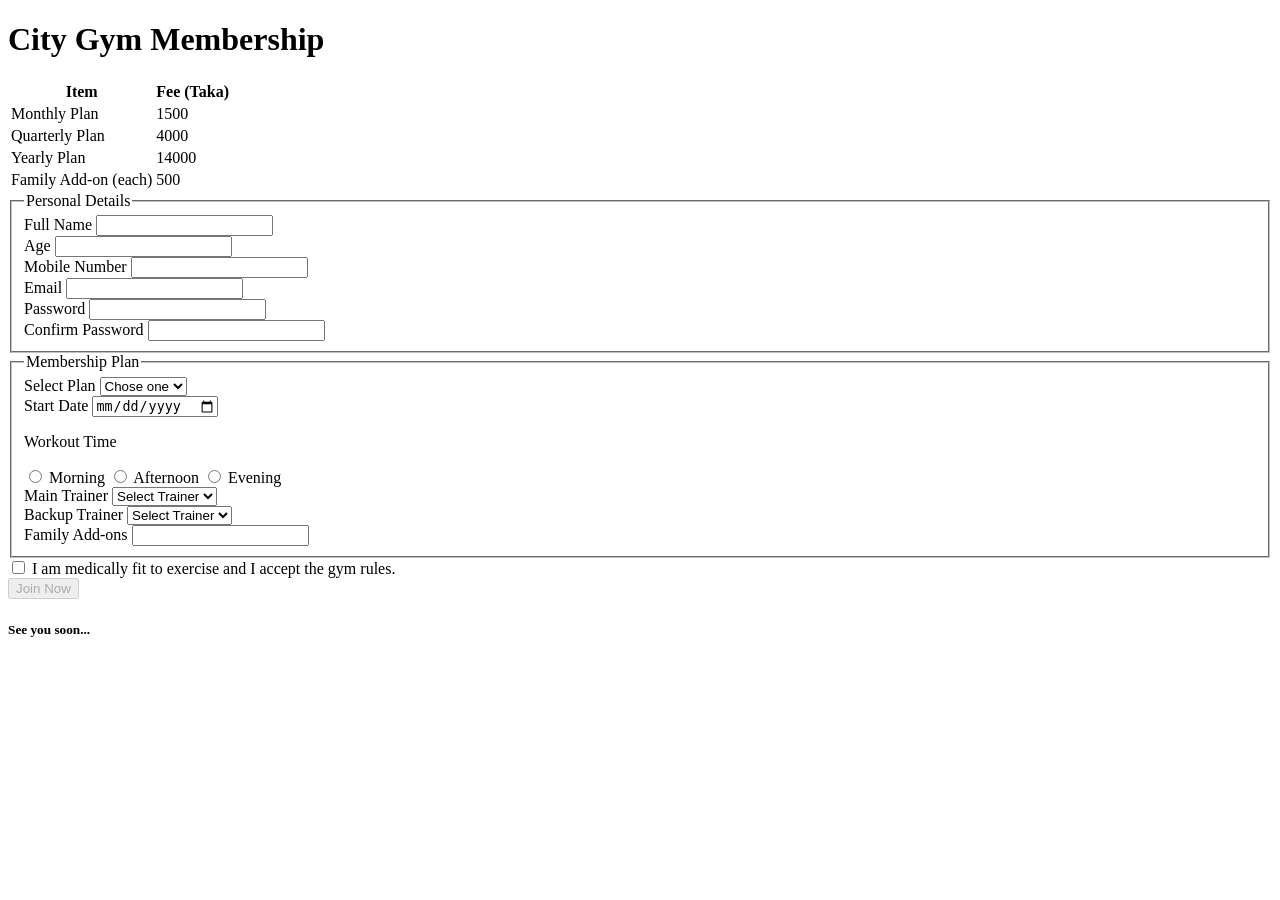
==== lab4/index.html @ 888088b3 "Fourth Lab" ====
<!DOCTYPE html>
<html>

<head>
    <title>City Gym Membership</title>
    <link rel="stylesheet" href="style.css">
</head>

<body>
    <header>
        <h1>City Gym Membership</h1>
    </header>
    <main>
        <table>
            <tr>
                <th>Item</th>
                <th>Fee (Taka)</th>
            </tr>
            <tr>
                <td>Monthly Plan</td>
                <td>1500</td>
            </tr>
            <tr>
                <td>Quarterly Plan</td>
                <td>4000</td>
            </tr>
            <tr>
                <td>Yearly Plan</td>
                <td>14000</td>
            </tr>
            <tr>
                <td>Family Add-on (each)</td>
                <td>500</td>
            </tr>
        </table>

        <form id="gymForm" onsubmit="return validateForm()" novalidate>
            <fieldset>
                <legend>Personal Details</legend>

                <label for="fullName">Full Name</label>
                <input type="text" id="fullName">
                <div class="error" id="nameError"></div>

                <label for="age">Age</label>
                <input type="number" id="age">
                <div class="error" id="ageError"></div>

                <label for="mobile">Mobile Number</label>
                <input type="text" id="mobile">
                <div class="error" id="mobileError"></div>

                <label for="email">Email</label>
                <input type="text" id="email">
                <div class="error" id="emailError"></div>

                <label for="password">Password</label>
                <input type="password" id="password">
                <div class="error" id="passwordError"></div>

                <label for="confirmPassword">Confirm Password</label>
                <input type="password" id="confirmPassword">
                <div class="error" id="confirmError"></div>
            </fieldset>
            <fieldset>
                <legend>Membership Plan</legend>
                <label for="plan">Select Plan</label>
                <select id="plan">
                    <option value="">Chose one</option>
                    <option value="Monthly">Monthly</option>
                    <option value="Quarterly">Quarterly</option>
                    <option value="Yearly">Yearly</option>
                </select>
                <div class="error" id="planError"></div>

                <label for="startDate">Start Date</label>
                <input type="date" id="startDate">
                <div class="error" id="dateError"></div>

                <p>Workout Time</p>
                <input type="radio" id="morning" name="workoutTime" value="Morning">
                <label for="morning" class="radio-label">Morning</label>
                <input type="radio" id="afternoon" name="workoutTime" value="Afternoon">
                <label for="afternoon" class="radio-label">Afternoon</label>
                <input type="radio" id="evening" name="workoutTime" value="Evening">
                <label for="evening" class="radio-label">Evening</label>
                <div class="error" id="timeError"></div>

                <div class="trainer">
                    <label for="mainTrainer">Main Trainer</label>
                    <select id="mainTrainer">
                        <option value="">Select Trainer</option>
                        <option value="Rafi">Rafi</option>
                        <option value="Mitu">Mitu</option>
                        <option value="Sabbir">Sabbir</option>
                        <option value="Joya">Joya</option>
                    </select>
                    <div class="error" id="mainError"></div>
                </div>

                <div class="trainer">
                    <label for="backupTrainer">Backup Trainer</label>
                    <select id="backupTrainer">
                        <option value="">Select Trainer</option>
                        <option value="Rafi">Rafi</option>
                        <option value="Mitu">Mitu</option>
                        <option value="Sabbir">Sabbir</option>
                        <option value="Joya">Joya</option>
                    </select>
                    <div class="error" id="backupError"></div>
                </div>

                <label for="addons">Family Add-ons</label>
                <input type="number" id="addons">
                <div class="error" id="addonsError"></div>
            </fieldset>

            <input type="checkbox" id="agree" onchange="toggleButton()">
            <label for="agree">I am medically fit to exercise and I accept the gym rules.</label>
            <br>
            <button type="submit" id="joinBtn" disabled>Join Now</button>
            <div id="finalMessage"></div>
        </form>
    </main>
    <footer><h5>See you soon...</h5></footer>
    <script src="script.js"></script>
</body>

</html>
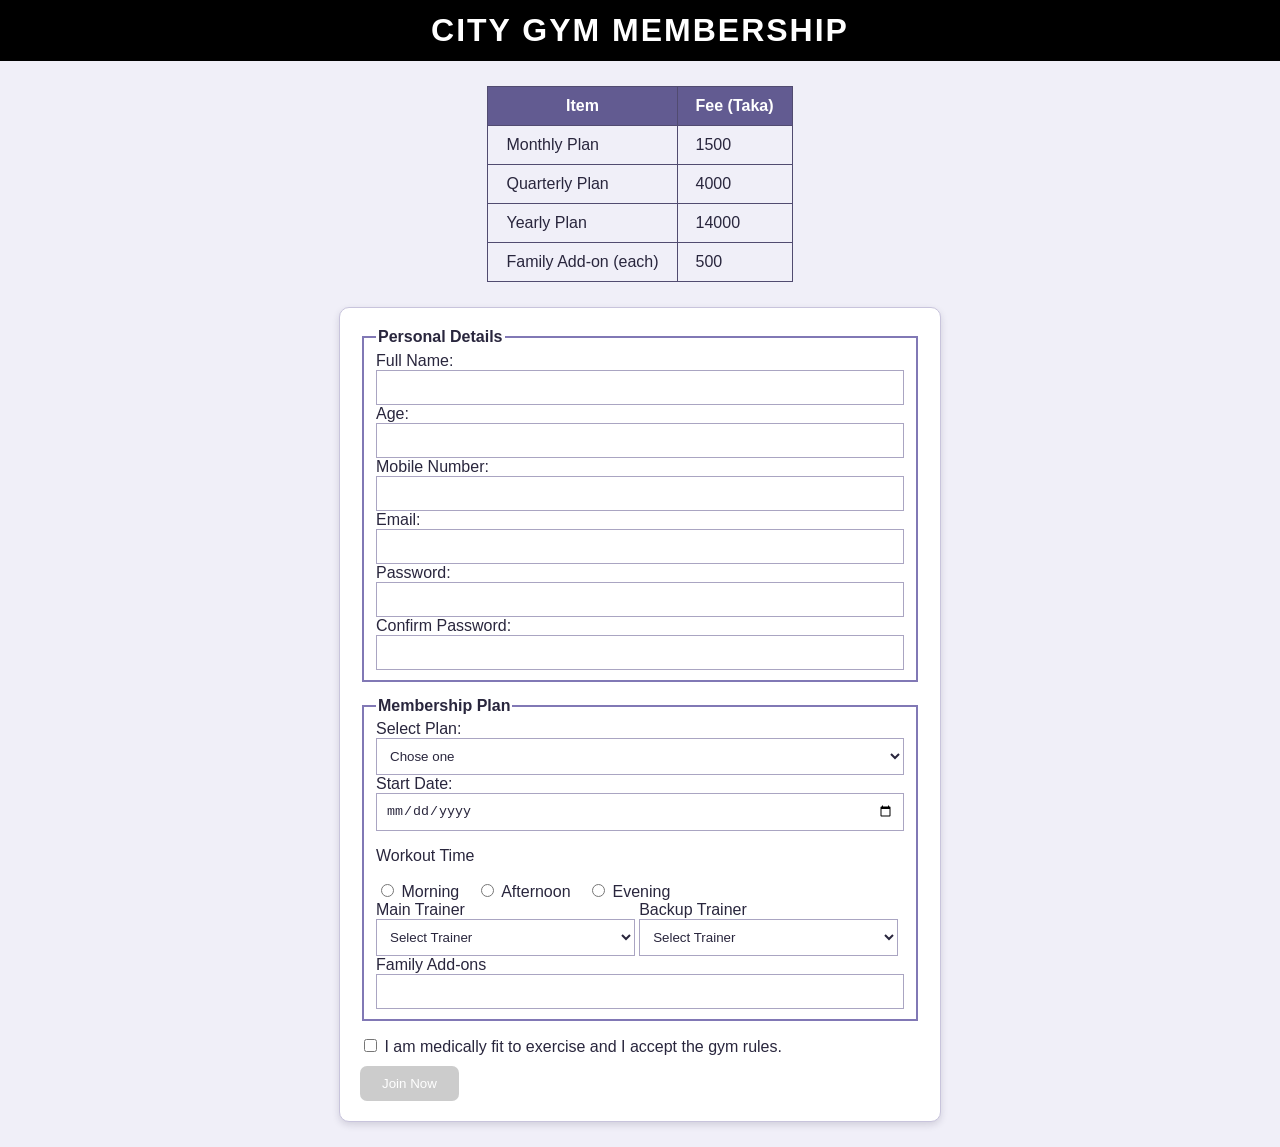
==== commit e06c798e: "Enhance form labels in index.html Updated form labels for better clarity and consistency." ====
--- a/lab4/index.html
+++ b/lab4/index.html
@@ -37,34 +37,34 @@
         <form id="gymForm" onsubmit="return validateForm()" novalidate>
             <fieldset>
                 <legend>Personal Details</legend>
-
-                <label for="fullName">Full Name</label>
-                <input type="text" id="fullName">
+                 <div><label for="fullName">Full Name:</label>
+                <input type="text" id="fullName"> </div>
+							
                 <div class="error" id="nameError"></div>
 
-                <label for="age">Age</label>
+                <label for="age">Age:</label>
                 <input type="number" id="age">
                 <div class="error" id="ageError"></div>
 
-                <label for="mobile">Mobile Number</label>
+                <label for="mobile">Mobile Number:</label>
                 <input type="text" id="mobile">
                 <div class="error" id="mobileError"></div>
 
-                <label for="email">Email</label>
+                <label for="email">Email:</label>
                 <input type="text" id="email">
                 <div class="error" id="emailError"></div>
 
-                <label for="password">Password</label>
+                <label for="password">Password:</label>
                 <input type="password" id="password">
                 <div class="error" id="passwordError"></div>
 
-                <label for="confirmPassword">Confirm Password</label>
+                <label for="confirmPassword">Confirm Password:</label>
                 <input type="password" id="confirmPassword">
                 <div class="error" id="confirmError"></div>
             </fieldset>
             <fieldset>
                 <legend>Membership Plan</legend>
-                <label for="plan">Select Plan</label>
+                <label for="plan">Select Plan:</label>
                 <select id="plan">
                     <option value="">Chose one</option>
                     <option value="Monthly">Monthly</option>
@@ -73,7 +73,7 @@
                 </select>
                 <div class="error" id="planError"></div>
 
-                <label for="startDate">Start Date</label>
+                <label for="startDate">Start Date:</label>
                 <input type="date" id="startDate">
                 <div class="error" id="dateError"></div>
 
@@ -122,7 +122,6 @@
             <div id="finalMessage"></div>
         </form>
     </main>
-    <footer><h5>See you soon...</h5></footer>
     <script src="script.js"></script>
 </body>
 
--- a/lab4/style.css
+++ b/lab4/style.css
@@ -0,0 +1,127 @@
+html {
+  color-scheme: light;
+}
+
+body {
+  color: #29263d;
+  background-color: #f0eff8;
+  font-family: Arial, sans-serif;
+  margin: 0;
+}
+
+header {
+ background-color: #000000;
+  color: white;
+  text-align: center;
+  padding: 12px;
+  position: sticky;
+  top: 0;
+}
+
+h1 {
+  margin: 0;
+  text-transform: uppercase;
+  letter-spacing: 2px;
+}
+
+table {
+  border-collapse: collapse;
+  margin: 25px auto;
+}
+
+th, td {
+  border: 1px solid #514b70;
+  padding: 10px 18px;
+}
+
+th {
+  background-color: #625b91;
+  color: white;
+}
+
+form {
+  max-width: 560px;
+  margin: 25px auto;
+  padding: 20px;
+  background-color: #ffffff;
+  border: 1px solid #c8c4dc;
+  border-radius: 10px;
+  box-shadow: 0 3px 7px rgba(37, 32, 68, 0.15);
+}
+
+fieldset {
+  border: 2px solid #8178b5;
+  margin-bottom: 15px;
+}
+
+legend {
+  font-weight: bold;
+}
+
+input[type="text"],
+input[type="number"],
+input[type="password"],
+input[type="date"],
+select {
+  width: 100%;
+  box-sizing: border-box;
+  padding: 9px;
+  border: 1px solid #aaa5c2;
+  background-color: white;
+  color: #29263d;
+}
+
+input[type="text"]:focus,
+input[type="number"]:focus,
+input[type="password"]:focus,
+input[type="date"]:focus,
+select:focus {
+  border-color: #6554a4;
+}
+
+.radio-label {
+  display: inline-block;
+  margin-right: 12px;
+}
+
+.trainer {
+  display: inline-block;
+  width: 49%;
+  vertical-align: top;
+}
+
+button {
+  background-color: #7964c8;
+  color: white;
+  padding: 10px 22px;
+  border: none;
+  border-radius: 7px;
+  margin-top: 10px;
+  cursor: pointer;
+  transition: background-color 0.3s;
+}
+
+button:hover {
+  background-color: #57439e;
+}
+
+button:disabled {
+  background-color: #999;
+  opacity: 0.5;
+  cursor: not-allowed;
+}
+
+.error {
+  color: #d62839;
+  font-size: 12px;
+}
+
+#finalMessage {
+  border: 2px solid #36865b;
+  padding: 12px;
+  margin-top: 12px;
+}
+
+#finalMessage:empty {
+  display: none;
+}
